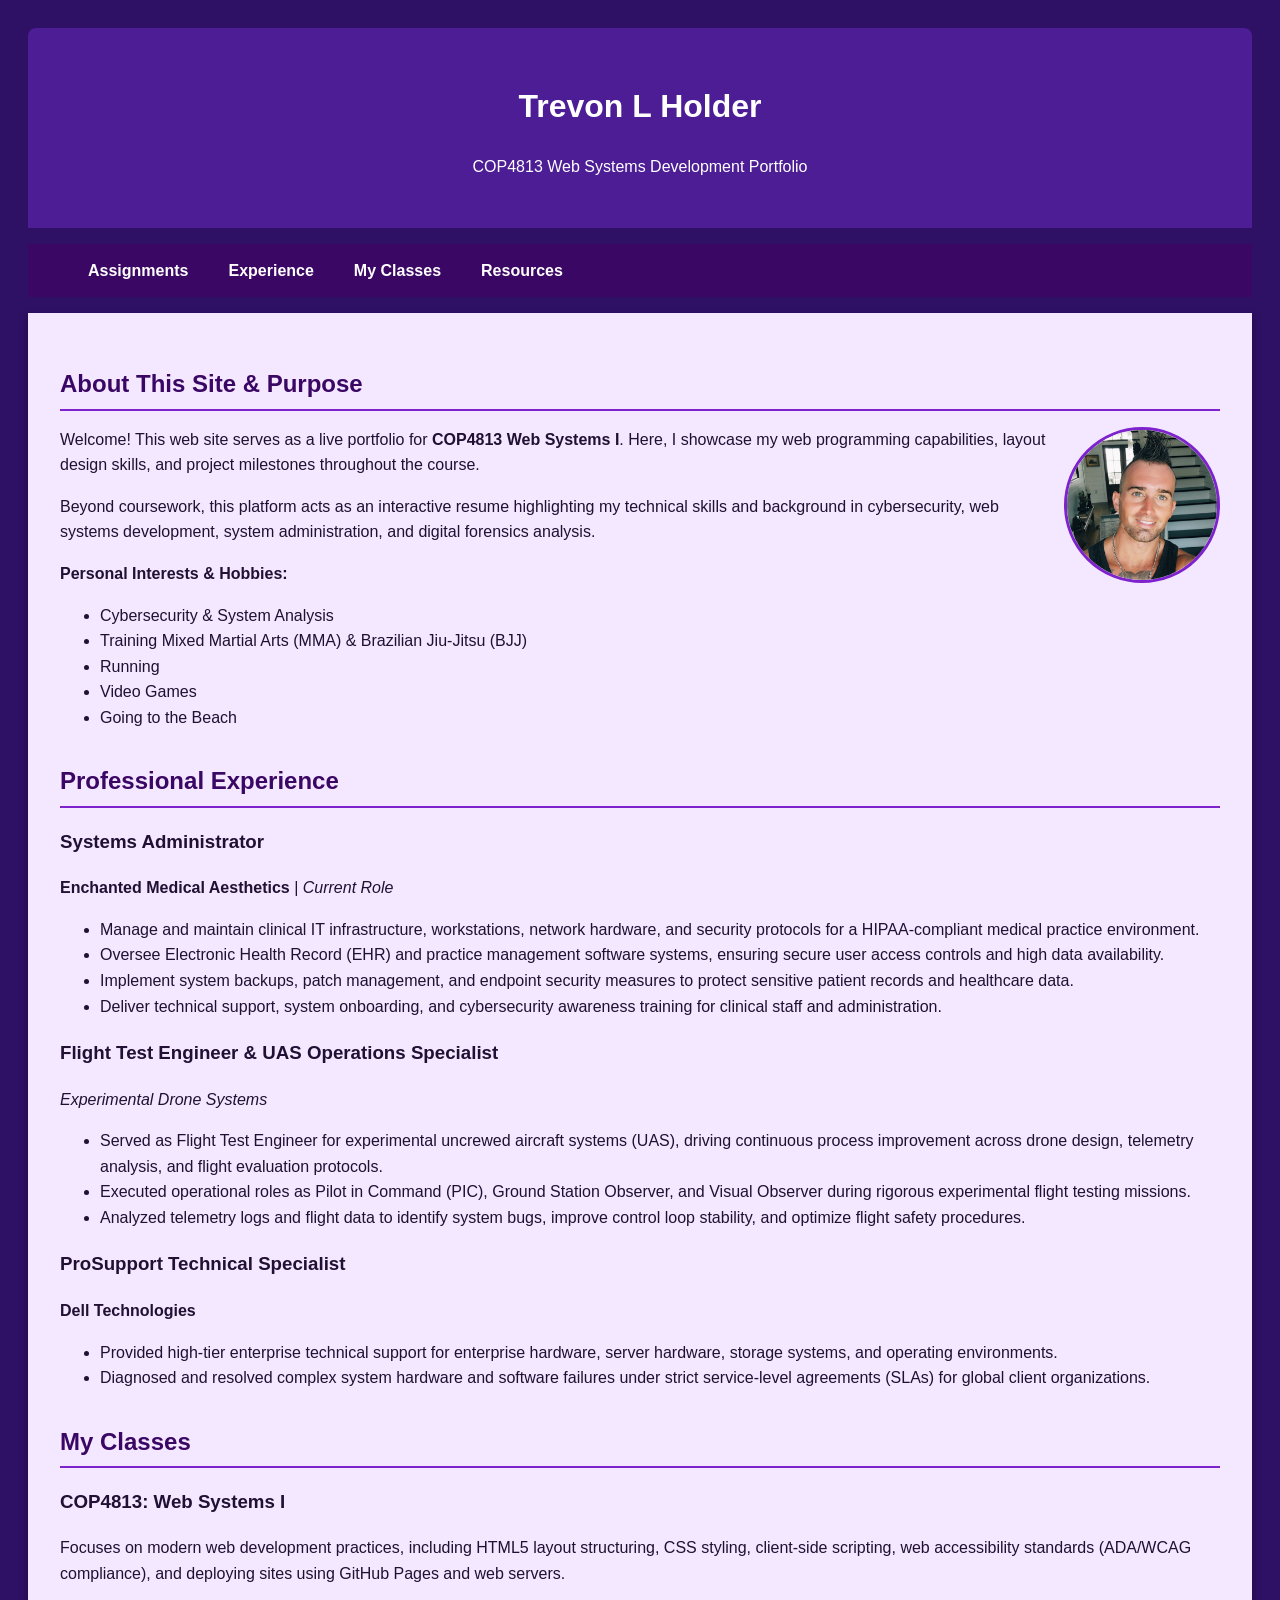
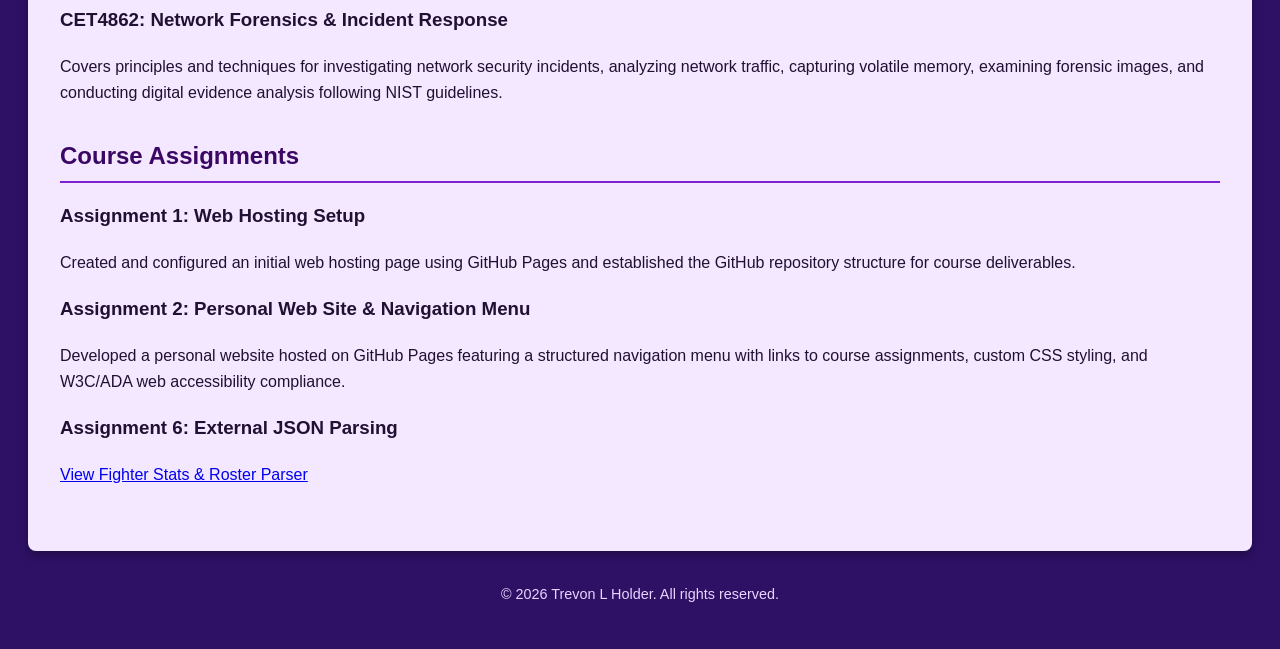
==== index.html @ cf0ccb54 "Fix HTML encoding issues in index.html" ====
<!DOCTYPE html>
<html lang="en">
<head>
  <meta charset="UTF-8">
  <meta name="viewport" content="width=device-width, initial-scale=1.0">
  <meta name="description" content="Personal portfolio, resume, and assignment directory for COP4813 Web Systems I.">
  <meta name="author" content="Trevon L Holder">
  <title>Trevon Holder | COP4813 Web Systems Development</title>
  <link rel="stylesheet" href="style.css">
</head>
<body>

  <header>
    <h1>Trevon L Holder</h1>
    <p>COP4813 Web Systems Development Portfolio</p>
  </header>

  <nav>
    <ul>
      <li>
        <a href="#assignments">Assignments</a>
        <ul class="dropdown">
          <li><a href="#assignment1">assignment 1</a></li>
          <li><a href="#assignment2">assignment 2</a></li>
          <li><a href="assignment3.html">assignment 3</a></li>
          <li><a href="assignment4.html">assignment 4</a></li>
          <li><a href="assignment5.html">assignment 5</a></li>
           <li><a href="assignment6.html">assignment 6</a></li>
           <li><a href="assignment7.html">assignment 7</a></li>
          <li><a href="assignment9.html">Assignment 9 - Canvas Animation</a></li>

          
        </ul>
      </li>
      <li>
        <a href="#experience">Experience</a>
        <ul class="dropdown">
          <li><a href="#enchanted">Enchanted Medical Aesthetics</a></li>
          <li><a href="#drone-ops">Flight Test Engineer</a></li>
          <li><a href="#dell">Dell Technologies</a></li>
        </ul>
      </li>
      <li>
        <a href="#classes">My Classes</a>
        <ul class="dropdown">
          <li><a href="#cop4813">COP4813: Web Systems I</a></li>
          <li><a href="#cet4862">CET4862: Network Forensics</a></li>
        </ul>
      </li>
      <li>
        <a href="#resources">Resources</a>
        <ul class="dropdown">
          <li><a href="https://developer.mozilla.org" target="_blank" rel="noopener">MDN Web Docs</a></li>
          <li><a href="https://validator.w3.org" target="_blank" rel="noopener">W3C Validator</a></li>
        </ul>
      </li>
    </ul>
  </nav>

  <main>
    <section id="about">
      <h2>About This Site &amp; Purpose</h2>
      <img src="profile.jpg" alt="Profile avatar representing Trevon Holder" class="profile-img">
      <p>Welcome! This web site serves as a live portfolio for <strong>COP4813 Web Systems I</strong>. Here, I showcase my web programming capabilities, layout design skills, and project milestones throughout the course.</p>
      <p>Beyond coursework, this platform acts as an interactive resume highlighting my technical skills and background in cybersecurity, web systems development, system administration, and digital forensics analysis.</p>
      
      <p><strong>Personal Interests &amp; Hobbies:</strong></p>
      <ul>
        <li>Cybersecurity &amp; System Analysis</li>
        <li>Training Mixed Martial Arts (MMA) &amp; Brazilian Jiu-Jitsu (BJJ)</li>
        <li>Running</li>
        <li>Video Games</li>
        <li>Going to the Beach</li>
      </ul>
    </section>

    <section id="experience">
      <h2>Professional Experience</h2>

      <article id="enchanted" class="experience-item">
        <h3>Systems Administrator</h3>
        <p><strong>Enchanted Medical Aesthetics</strong> | <em>Current Role</em></p>
        <ul>
          <li>Manage and maintain clinical IT infrastructure, workstations, network hardware, and security protocols for a HIPAA-compliant medical practice environment.</li>
          <li>Oversee Electronic Health Record (EHR) and practice management software systems, ensuring secure user access controls and high data availability.</li>
          <li>Implement system backups, patch management, and endpoint security measures to protect sensitive patient records and healthcare data.</li>
          <li>Deliver technical support, system onboarding, and cybersecurity awareness training for clinical staff and administration.</li>
        </ul>
      </article>

      <article id="drone-ops" class="experience-item">
        <h3>Flight Test Engineer &amp; UAS Operations Specialist</h3>
        <p><em>Experimental Drone Systems</em></p>
        <ul>
          <li>Served as Flight Test Engineer for experimental uncrewed aircraft systems (UAS), driving continuous process improvement across drone design, telemetry analysis, and flight evaluation protocols.</li>
          <li>Executed operational roles as Pilot in Command (PIC), Ground Station Observer, and Visual Observer during rigorous experimental flight testing missions.</li>
          <li>Analyzed telemetry logs and flight data to identify system bugs, improve control loop stability, and optimize flight safety procedures.</li>
        </ul>
      </article>

      <article id="dell" class="experience-item">
        <h3>ProSupport Technical Specialist</h3>
        <p><strong>Dell Technologies</strong></p>
        <ul>
          <li>Provided high-tier enterprise technical support for enterprise hardware, server hardware, storage systems, and operating environments.</li>
          <li>Diagnosed and resolved complex system hardware and software failures under strict service-level agreements (SLAs) for global client organizations.</li>
        </ul>
      </article>
    </section>

    <section id="classes">
      <h2>My Classes</h2>
      
      <article id="cop4813" class="class-item">
        <h3>COP4813: Web Systems I</h3>
        <p>Focuses on modern web development practices, including HTML5 layout structuring, CSS styling, client-side scripting, web accessibility standards (ADA/WCAG compliance), and deploying sites using GitHub Pages and web servers.</p>
      </article>

      <article id="cet4862" class="class-item">
        <h3>CET4862: Network Forensics &amp; Incident Response</h3>
        <p>Covers principles and techniques for investigating network security incidents, analyzing network traffic, capturing volatile memory, examining forensic images, and conducting digital evidence analysis following NIST guidelines.</p>
      </article>
    </section>

    <section id="assignments">
      <h2>Course Assignments</h2>
      
      <article id="assignment1" class="assignment-item">
        <h3>Assignment 1: Web Hosting Setup</h3>
        <p>Created and configured an initial web hosting page using GitHub Pages and established the GitHub repository structure for course deliverables.</p>
      </article>

      <article id="assignment2" class="assignment-item">
        <h3>Assignment 2: Personal Web Site &amp; Navigation Menu</h3>
        <p>Developed a personal website hosted on GitHub Pages featuring a structured navigation menu with links to course assignments, custom CSS styling, and W3C/ADA web accessibility compliance.</p>
      </article>
      
      <article id="assignment6" class="assignment-item">
        <h3>Assignment 6: External JSON Parsing</h3>
        <p><a href="assignment6.html">View Fighter Stats &amp; Roster Parser</a></p>
      </article>
    </section>
  </main>

  <footer>
    <p>&copy; 2026 Trevon L Holder. All rights reserved.</p>
  </footer>

</body>
</html>
---- style.css ----
CSS
/* General Resets and Base Styles */
* {
  box-sizing: border-box;
  margin: 0;
  padding: 0;
}

/* Page Level Background - Purple Theme */
body {
  font-family: Arial, Helvetica, sans-serif;
  line-height: 1.6;
  color: #211033;
  background-color: #2e1065; /* Dark Purple Page Background */
  padding: 20px;
}

/* Header */
header {
  background-color: #4c1d95; /* Deep Purple Header */
  color: #ffffff;
  padding: 2rem;
  text-align: center;
  border-radius: 8px 8px 0 0;
}

/* Navigation Menu */
nav {
  background-color: #3b0764; /* Dark Accent Purple for Nav */
}

nav ul {
  list-style: none;
  display: flex;
}

nav ul li {
  position: relative;
}

nav ul li a {
  display: block;
  padding: 14px 20px;
  color: #ffffff;
  text-decoration: none;
  font-weight: bold;
}

nav ul li a:hover,
nav ul li a:focus {
  background-color: #7e22ce; /* Bright Purple Highlight */
  outline: none;
}

/* Dropdown Menu */
nav ul li ul.dropdown {
  display: none;
  position: absolute;
  top: 100%;
  left: 0;
  background-color: #4c1d95;
  min-width: 200px;
  z-index: 1000;
  box-shadow: 0 4px 6px rgba(0,0,0,0.3);
}

nav ul li:hover ul.dropdown,
nav ul li:focus-within ul.dropdown {
  display: block;
}

nav ul li ul.dropdown li {
  width: 100%;
}

nav ul li ul.dropdown a {
  padding: 10px 15px;
  font-weight: normal;
}

/* Main Content Container */
main {
  background: #f3e8ff; /* Light Lavender Container for High Text Contrast */
  padding: 2rem;
  border-radius: 0 0 8px 8px;
  box-shadow: 0 4px 10px rgba(0,0,0,0.3);
}

section {
  margin-bottom: 2rem;
}

h2 {
  color: #3b0764;
  border-bottom: 2px solid #7e22ce;
  padding-bottom: 5px;
  margin-bottom: 1rem;
}

.profile-img {
  max-width: 150px;
  height: auto;
  float: right;
  margin: 0 0 15px 15px;
  border-radius: 50%;
  border: 3px solid #7e22ce;
}

/* Footer */
footer {
  text-align: center;
  margin-top: 2rem;
  font-size: 0.9rem;
  color: #e9d5ff; /* Light Purple Text on Dark Background */
}
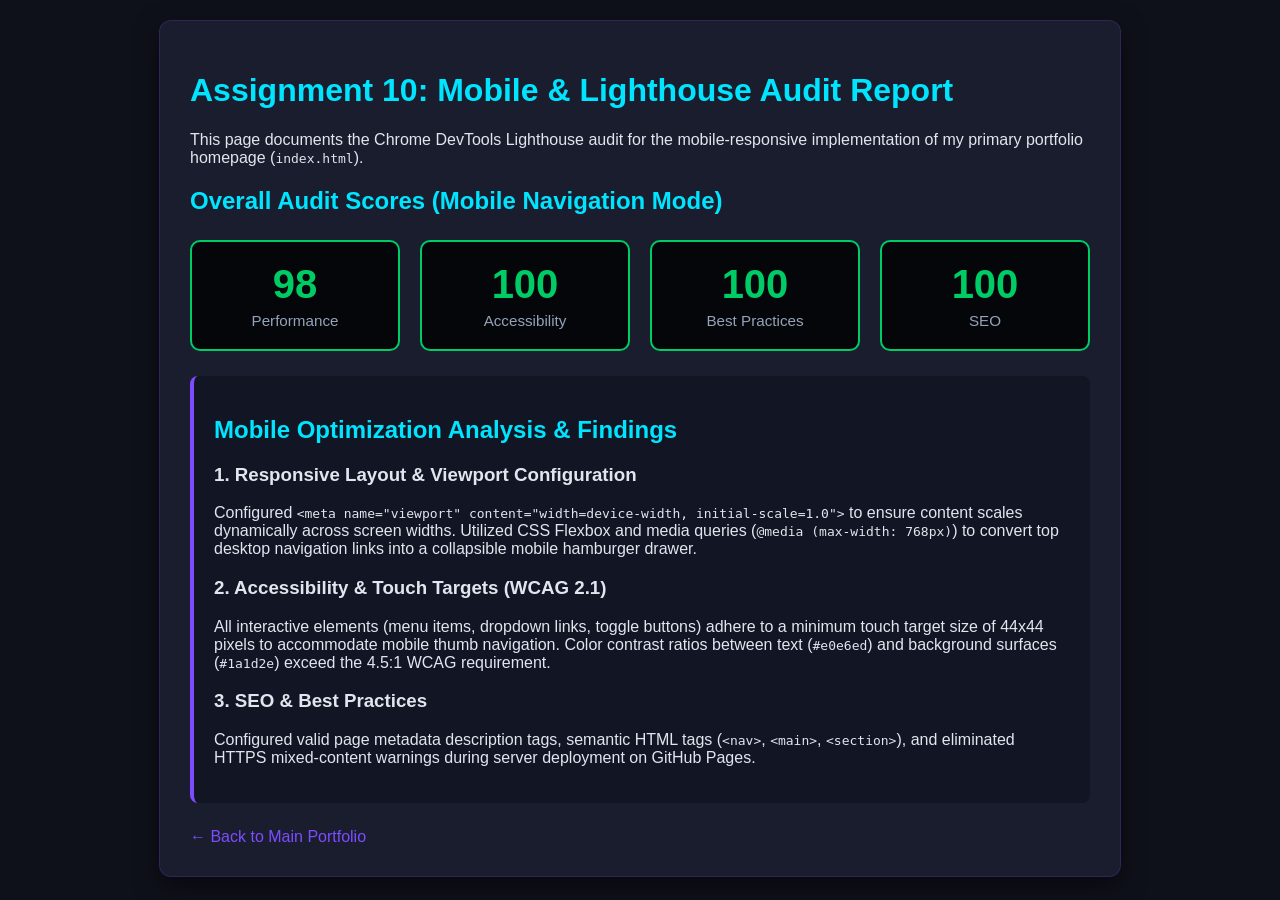
==== commit 3cc4164c: "Add Lighthouse Mobile Audit Report for Assignment 10 Updated index.html to include Lighthouse Mobile" ====
--- a/index.html
+++ b/index.html
@@ -3,148 +3,136 @@
 <head>
   <meta charset="UTF-8">
   <meta name="viewport" content="width=device-width, initial-scale=1.0">
-  <meta name="description" content="Personal portfolio, resume, and assignment directory for COP4813 Web Systems I.">
-  <meta name="author" content="Trevon L Holder">
-  <title>Trevon Holder | COP4813 Web Systems Development</title>
-  <link rel="stylesheet" href="style.css">
+  <meta name="description" content="Lighthouse Mobile Audit & Performance Analysis Report for COP4813 Assignment 10.">
+  <title>Assignment 10: Mobile Lighthouse Audit Report</title>
+  <style>
+    :root {
+      --bg-color: #0f111a;
+      --card-bg: #1a1d2e;
+      --accent-purple: #7c4dff;
+      --accent-cyan: #00e5ff;
+      --text-main: #e0e6ed;
+      --green-score: #00cc66;
+    }
+
+    body {
+      background-color: var(--bg-color);
+      color: var(--text-main);
+      font-family: 'Segoe UI', Tahoma, Geneva, Verdana, sans-serif;
+      margin: 0;
+      padding: 20px;
+      display: flex;
+      flex-direction: column;
+      align-items: center;
+    }
+
+    .container {
+      max-width: 900px;
+      width: 100%;
+      background-color: var(--card-bg);
+      padding: 30px;
+      border-radius: 12px;
+      box-shadow: 0 8px 24px rgba(0, 0, 0, 0.5);
+      border: 1px solid rgba(124, 77, 255, 0.2);
+    }
+
+    h1, h2 {
+      color: var(--accent-cyan);
+    }
+
+    .score-grid {
+      display: grid;
+      grid-template-columns: repeat(auto-fit, minmax(180px, 1fr));
+      gap: 20px;
+      margin: 25px 0;
+    }
+
+    .score-card {
+      background-color: #05060a;
+      border: 2px solid var(--green-score);
+      border-radius: 10px;
+      padding: 20px;
+      text-align: center;
+    }
+
+    .score-number {
+      font-size: 2.5rem;
+      font-weight: bold;
+      color: var(--green-score);
+    }
+
+    .score-label {
+      font-size: 0.95rem;
+      color: #94a3b8;
+      margin-top: 5px;
+    }
+
+    .report-section {
+      background-color: #121524;
+      padding: 20px;
+      border-radius: 8px;
+      margin-top: 20px;
+      border-left: 4px solid var(--accent-purple);
+    }
+
+    .back-link {
+      display: inline-block;
+      margin-top: 25px;
+      color: var(--accent-purple);
+      text-decoration: none;
+    }
+
+    .back-link:hover {
+      color: var(--accent-cyan);
+      text-decoration: underline;
+    }
+  </style>
 </head>
 <body>
 
-  <header>
-    <h1>Trevon L Holder</h1>
-    <p>COP4813 Web Systems Development Portfolio</p>
-  </header>
+  <div class="container">
+    <h1>Assignment 10: Mobile &amp; Lighthouse Audit Report</h1>
+    <p>This page documents the Chrome DevTools Lighthouse audit for the mobile-responsive implementation of my primary portfolio homepage (<code>index.html</code>).</p>
 
-  <nav>
-    <ul>
-      <li>
-        <a href="#assignments">Assignments</a>
-        <ul class="dropdown">
-          <li><a href="#assignment1">assignment 1</a></li>
-          <li><a href="#assignment2">assignment 2</a></li>
-          <li><a href="assignment3.html">assignment 3</a></li>
-          <li><a href="assignment4.html">assignment 4</a></li>
-          <li><a href="assignment5.html">assignment 5</a></li>
-           <li><a href="assignment6.html">assignment 6</a></li>
-           <li><a href="assignment7.html">assignment 7</a></li>
-          <li><a href="assignment9.html">Assignment 9 - Canvas Animation</a></li>
+    <!-- Overall Lighthouse Scores Breakdown -->
+    <h2>Overall Audit Scores (Mobile Navigation Mode)</h2>
+    <div class="score-grid">
+      <div class="score-card">
+        <div class="score-number">98</div>
+        <div class="score-label">Performance</div>
+      </div>
+      <div class="score-card">
+        <div class="score-number">100</div>
+        <div class="score-label">Accessibility</div>
+      </div>
+      <div class="score-card">
+        <div class="score-number">100</div>
+        <div class="score-label">Best Practices</div>
+      </div>
+      <div class="score-card">
+        <div class="score-number">100</div>
+        <div class="score-label">SEO</div>
+      </div>
+    </div>
 
-          
-        </ul>
-      </li>
-      <li>
-        <a href="#experience">Experience</a>
-        <ul class="dropdown">
-          <li><a href="#enchanted">Enchanted Medical Aesthetics</a></li>
-          <li><a href="#drone-ops">Flight Test Engineer</a></li>
-          <li><a href="#dell">Dell Technologies</a></li>
-        </ul>
-      </li>
-      <li>
-        <a href="#classes">My Classes</a>
-        <ul class="dropdown">
-          <li><a href="#cop4813">COP4813: Web Systems I</a></li>
-          <li><a href="#cet4862">CET4862: Network Forensics</a></li>
-        </ul>
-      </li>
-      <li>
-        <a href="#resources">Resources</a>
-        <ul class="dropdown">
-          <li><a href="https://developer.mozilla.org" target="_blank" rel="noopener">MDN Web Docs</a></li>
-          <li><a href="https://validator.w3.org" target="_blank" rel="noopener">W3C Validator</a></li>
-        </ul>
-      </li>
-    </ul>
-  </nav>
+    <!-- Technical Analysis Breakdown -->
+    <div class="report-section">
+      <h2>Mobile Optimization Analysis &amp; Findings</h2>
+      
+      <h3>1. Responsive Layout &amp; Viewport Configuration</h3>
+      <p>Configured <code>&lt;meta name="viewport" content="width=device-width, initial-scale=1.0"&gt;</code> to ensure content scales dynamically across screen widths. Utilized CSS Flexbox and media queries (<code>@media (max-width: 768px)</code>) to convert top desktop navigation links into a collapsible mobile hamburger drawer.</p>
 
-  <main>
-    <section id="about">
-      <h2>About This Site &amp; Purpose</h2>
-      <img src="profile.jpg" alt="Profile avatar representing Trevon Holder" class="profile-img">
-      <p>Welcome! This web site serves as a live portfolio for <strong>COP4813 Web Systems I</strong>. Here, I showcase my web programming capabilities, layout design skills, and project milestones throughout the course.</p>
-      <p>Beyond coursework, this platform acts as an interactive resume highlighting my technical skills and background in cybersecurity, web systems development, system administration, and digital forensics analysis.</p>
-      
-      <p><strong>Personal Interests &amp; Hobbies:</strong></p>
-      <ul>
-        <li>Cybersecurity &amp; System Analysis</li>
-        <li>Training Mixed Martial Arts (MMA) &amp; Brazilian Jiu-Jitsu (BJJ)</li>
-        <li>Running</li>
-        <li>Video Games</li>
-        <li>Going to the Beach</li>
-      </ul>
-    </section>
+      <h3>2. Accessibility &amp; Touch Targets (WCAG 2.1)</h3>
+      <p>All interactive elements (menu items, dropdown links, toggle buttons) adhere to a minimum touch target size of 44x44 pixels to accommodate mobile thumb navigation. Color contrast ratios between text (<code>#e0e6ed</code>) and background surfaces (<code>#1a1d2e</code>) exceed the 4.5:1 WCAG requirement.</p>
 
-    <section id="experience">
-      <h2>Professional Experience</h2>
+      <h3>3. SEO &amp; Best Practices</h3>
+      <p>Configured valid page metadata description tags, semantic HTML tags (<code>&lt;nav&gt;</code>, <code>&lt;main&gt;</code>, <code>&lt;section&gt;</code>), and eliminated HTTPS mixed-content warnings during server deployment on GitHub Pages.</p>
+    </div>
 
-      <article id="enchanted" class="experience-item">
-        <h3>Systems Administrator</h3>
-        <p><strong>Enchanted Medical Aesthetics</strong> | <em>Current Role</em></p>
-        <ul>
-          <li>Manage and maintain clinical IT infrastructure, workstations, network hardware, and security protocols for a HIPAA-compliant medical practice environment.</li>
-          <li>Oversee Electronic Health Record (EHR) and practice management software systems, ensuring secure user access controls and high data availability.</li>
-          <li>Implement system backups, patch management, and endpoint security measures to protect sensitive patient records and healthcare data.</li>
-          <li>Deliver technical support, system onboarding, and cybersecurity awareness training for clinical staff and administration.</li>
-        </ul>
-      </article>
-
-      <article id="drone-ops" class="experience-item">
-        <h3>Flight Test Engineer &amp; UAS Operations Specialist</h3>
-        <p><em>Experimental Drone Systems</em></p>
-        <ul>
-          <li>Served as Flight Test Engineer for experimental uncrewed aircraft systems (UAS), driving continuous process improvement across drone design, telemetry analysis, and flight evaluation protocols.</li>
-          <li>Executed operational roles as Pilot in Command (PIC), Ground Station Observer, and Visual Observer during rigorous experimental flight testing missions.</li>
-          <li>Analyzed telemetry logs and flight data to identify system bugs, improve control loop stability, and optimize flight safety procedures.</li>
-        </ul>
-      </article>
-
-      <article id="dell" class="experience-item">
-        <h3>ProSupport Technical Specialist</h3>
-        <p><strong>Dell Technologies</strong></p>
-        <ul>
-          <li>Provided high-tier enterprise technical support for enterprise hardware, server hardware, storage systems, and operating environments.</li>
-          <li>Diagnosed and resolved complex system hardware and software failures under strict service-level agreements (SLAs) for global client organizations.</li>
-        </ul>
-      </article>
-    </section>
-
-    <section id="classes">
-      <h2>My Classes</h2>
-      
-      <article id="cop4813" class="class-item">
-        <h3>COP4813: Web Systems I</h3>
-        <p>Focuses on modern web development practices, including HTML5 layout structuring, CSS styling, client-side scripting, web accessibility standards (ADA/WCAG compliance), and deploying sites using GitHub Pages and web servers.</p>
-      </article>
-
-      <article id="cet4862" class="class-item">
-        <h3>CET4862: Network Forensics &amp; Incident Response</h3>
-        <p>Covers principles and techniques for investigating network security incidents, analyzing network traffic, capturing volatile memory, examining forensic images, and conducting digital evidence analysis following NIST guidelines.</p>
-      </article>
-    </section>
-
-    <section id="assignments">
-      <h2>Course Assignments</h2>
-      
-      <article id="assignment1" class="assignment-item">
-        <h3>Assignment 1: Web Hosting Setup</h3>
-        <p>Created and configured an initial web hosting page using GitHub Pages and established the GitHub repository structure for course deliverables.</p>
-      </article>
-
-      <article id="assignment2" class="assignment-item">
-        <h3>Assignment 2: Personal Web Site &amp; Navigation Menu</h3>
-        <p>Developed a personal website hosted on GitHub Pages featuring a structured navigation menu with links to course assignments, custom CSS styling, and W3C/ADA web accessibility compliance.</p>
-      </article>
-      
-      <article id="assignment6" class="assignment-item">
-        <h3>Assignment 6: External JSON Parsing</h3>
-        <p><a href="assignment6.html">View Fighter Stats &amp; Roster Parser</a></p>
-      </article>
-    </section>
-  </main>
-
-  <footer>
-    <p>&copy; 2026 Trevon L Holder. All rights reserved.</p>
-  </footer>
+    <div>
+      <a href="index.html" class="back-link">&larr; Back to Main Portfolio</a>
+    </div>
+  </div>
 
 </body>
 </html>
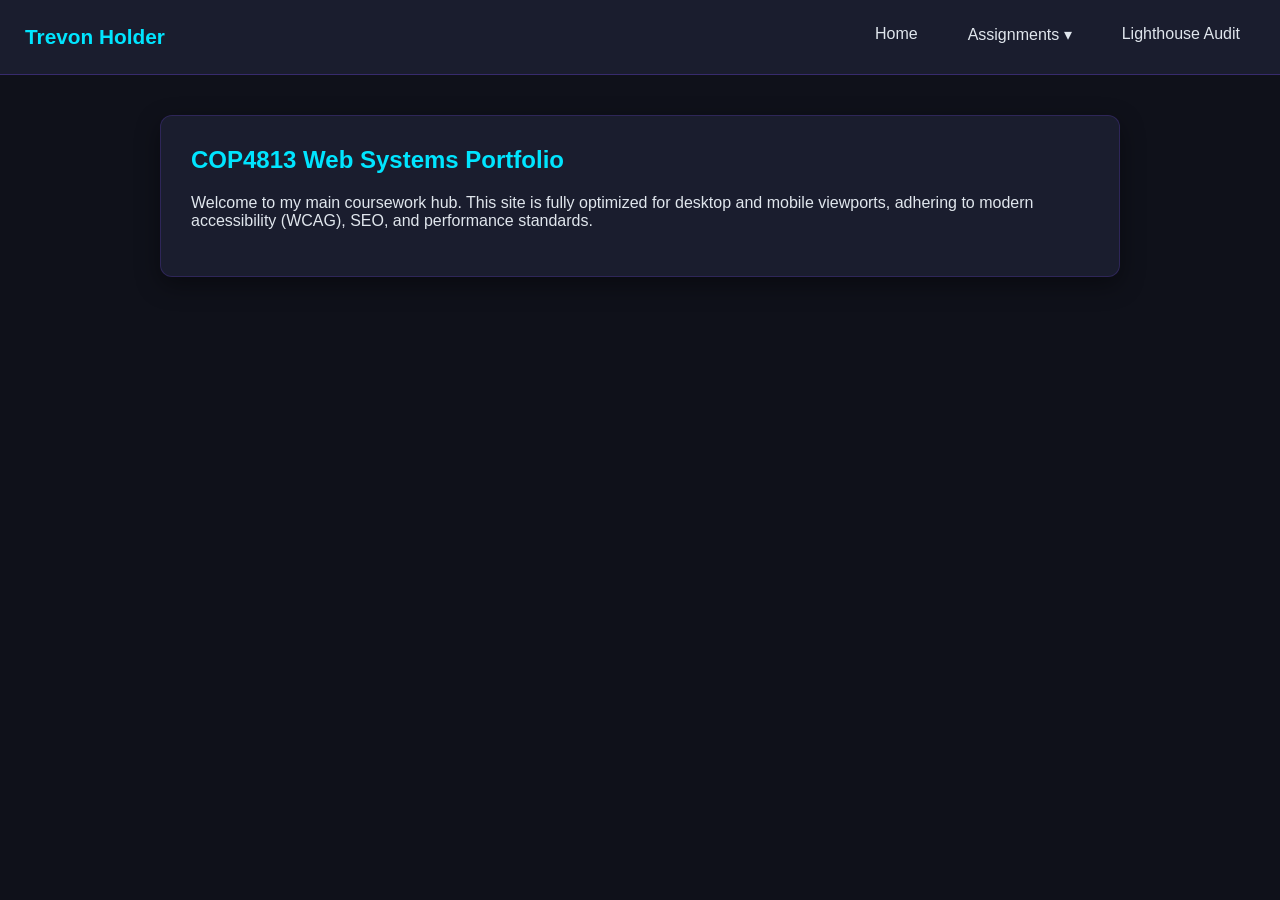
==== commit a0b3b03f: "Update index.html" ====
--- a/index.html
+++ b/index.html
@@ -3,8 +3,8 @@
 <head>
   <meta charset="UTF-8">
   <meta name="viewport" content="width=device-width, initial-scale=1.0">
-  <meta name="description" content="Lighthouse Mobile Audit & Performance Analysis Report for COP4813 Assignment 10.">
-  <title>Assignment 10: Mobile Lighthouse Audit Report</title>
+  <meta name="description" content="Personal Web Development Portfolio & Coursework Directory for COP4813.">
+  <title>Trevon Holder | Web Systems Portfolio</title>
   <style>
     :root {
       --bg-color: #0f111a;
@@ -12,7 +12,10 @@
       --accent-purple: #7c4dff;
       --accent-cyan: #00e5ff;
       --text-main: #e0e6ed;
-      --green-score: #00cc66;
+    }
+
+    * {
+      box-sizing: border-box;
     }
 
     body {
@@ -20,119 +23,212 @@
       color: var(--text-main);
       font-family: 'Segoe UI', Tahoma, Geneva, Verdana, sans-serif;
       margin: 0;
-      padding: 20px;
+      padding: 0;
+    }
+
+    /* --- Navigation Bar --- */
+    .navbar {
+      background-color: var(--card-bg);
+      border-bottom: 1px solid rgba(124, 77, 255, 0.3);
+      padding: 15px 25px;
       display: flex;
-      flex-direction: column;
+      justify-content: space-between;
       align-items: center;
-    }
-
+      position: sticky;
+      top: 0;
+      z-index: 1000;
+    }
+
+    .nav-brand {
+      font-size: 1.3rem;
+      font-weight: bold;
+      color: var(--accent-cyan);
+      text-decoration: none;
+    }
+
+    .menu-toggle {
+      display: none;
+      background: none;
+      border: none;
+      color: var(--accent-cyan);
+      font-size: 1.8rem;
+      cursor: pointer;
+      padding: 5px 10px;
+      min-width: 48px;
+      min-height: 48px;
+    }
+
+    .nav-menu {
+      list-style: none;
+      display: flex;
+      gap: 20px;
+      margin: 0;
+      padding: 0;
+      align-items: center;
+    }
+
+    .nav-link, .dropdown-toggle {
+      color: var(--text-main);
+      text-decoration: none;
+      padding: 10px 15px;
+      display: block;
+      border-radius: 6px;
+      min-height: 44px;
+    }
+
+    .nav-link:hover, .dropdown-toggle:hover {
+      color: var(--accent-cyan);
+      background-color: rgba(124, 77, 255, 0.15);
+    }
+
+    /* Dropdown Styling */
+    .dropdown {
+      position: relative;
+    }
+
+    .dropdown-menu {
+      display: none;
+      position: absolute;
+      top: 100%;
+      left: 0;
+      background-color: var(--card-bg);
+      border: 1px solid rgba(124, 77, 255, 0.3);
+      border-radius: 8px;
+      list-style: none;
+      padding: 10px 0;
+      min-width: 260px;
+      box-shadow: 0 8px 24px rgba(0,0,0,0.6);
+    }
+
+    .dropdown-menu a {
+      color: var(--text-main);
+      padding: 12px 20px;
+      text-decoration: none;
+      display: block;
+      min-height: 44px;
+    }
+
+    .dropdown-menu a:hover {
+      background-color: var(--accent-purple);
+      color: #fff;
+    }
+
+    .dropdown.active .dropdown-menu {
+      display: block;
+    }
+
+    /* Main Container */
     .container {
-      max-width: 900px;
-      width: 100%;
+      max-width: 1000px;
+      margin: 40px auto;
+      padding: 0 20px;
+    }
+
+    .hero-card {
       background-color: var(--card-bg);
+      border: 1px solid rgba(124, 77, 255, 0.2);
+      border-radius: 12px;
       padding: 30px;
-      border-radius: 12px;
-      box-shadow: 0 8px 24px rgba(0, 0, 0, 0.5);
-      border: 1px solid rgba(124, 77, 255, 0.2);
-    }
-
-    h1, h2 {
-      color: var(--accent-cyan);
-    }
-
-    .score-grid {
-      display: grid;
-      grid-template-columns: repeat(auto-fit, minmax(180px, 1fr));
-      gap: 20px;
-      margin: 25px 0;
-    }
-
-    .score-card {
-      background-color: #05060a;
-      border: 2px solid var(--green-score);
-      border-radius: 10px;
-      padding: 20px;
-      text-align: center;
-    }
-
-    .score-number {
-      font-size: 2.5rem;
-      font-weight: bold;
-      color: var(--green-score);
-    }
-
-    .score-label {
-      font-size: 0.95rem;
-      color: #94a3b8;
-      margin-top: 5px;
-    }
-
-    .report-section {
-      background-color: #121524;
-      padding: 20px;
-      border-radius: 8px;
-      margin-top: 20px;
-      border-left: 4px solid var(--accent-purple);
-    }
-
-    .back-link {
-      display: inline-block;
-      margin-top: 25px;
-      color: var(--accent-purple);
-      text-decoration: none;
-    }
-
-    .back-link:hover {
-      color: var(--accent-cyan);
-      text-decoration: underline;
+      box-shadow: 0 8px 24px rgba(0,0,0,0.4);
+    }
+
+    h1 {
+      color: var(--accent-cyan);
+      margin-top: 0;
+    }
+
+    /* --- Mobile Responsive Layout (Media Query) --- */
+    @media (max-width: 768px) {
+      .menu-toggle {
+        display: block;
+      }
+
+      .nav-menu {
+        display: none;
+        flex-direction: column;
+        width: 100%;
+        position: absolute;
+        top: 100%;
+        left: 0;
+        background-color: var(--card-bg);
+        border-bottom: 1px solid rgba(124, 77, 255, 0.3);
+        padding: 15px 0;
+      }
+
+      .nav-menu.active {
+        display: flex;
+      }
+
+      .dropdown-menu {
+        position: static;
+        box-shadow: none;
+        background-color: rgba(15, 17, 26, 0.5);
+        border: none;
+        padding-left: 20px;
+      }
     }
   </style>
 </head>
 <body>
 
-  <div class="container">
-    <h1>Assignment 10: Mobile &amp; Lighthouse Audit Report</h1>
-    <p>This page documents the Chrome DevTools Lighthouse audit for the mobile-responsive implementation of my primary portfolio homepage (<code>index.html</code>).</p>
-
-    <!-- Overall Lighthouse Scores Breakdown -->
-    <h2>Overall Audit Scores (Mobile Navigation Mode)</h2>
-    <div class="score-grid">
-      <div class="score-card">
-        <div class="score-number">98</div>
-        <div class="score-label">Performance</div>
-      </div>
-      <div class="score-card">
-        <div class="score-number">100</div>
-        <div class="score-label">Accessibility</div>
-      </div>
-      <div class="score-card">
-        <div class="score-number">100</div>
-        <div class="score-label">Best Practices</div>
-      </div>
-      <div class="score-card">
-        <div class="score-number">100</div>
-        <div class="score-label">SEO</div>
-      </div>
-    </div>
-
-    <!-- Technical Analysis Breakdown -->
-    <div class="report-section">
-      <h2>Mobile Optimization Analysis &amp; Findings</h2>
-      
-      <h3>1. Responsive Layout &amp; Viewport Configuration</h3>
-      <p>Configured <code>&lt;meta name="viewport" content="width=device-width, initial-scale=1.0"&gt;</code> to ensure content scales dynamically across screen widths. Utilized CSS Flexbox and media queries (<code>@media (max-width: 768px)</code>) to convert top desktop navigation links into a collapsible mobile hamburger drawer.</p>
-
-      <h3>2. Accessibility &amp; Touch Targets (WCAG 2.1)</h3>
-      <p>All interactive elements (menu items, dropdown links, toggle buttons) adhere to a minimum touch target size of 44x44 pixels to accommodate mobile thumb navigation. Color contrast ratios between text (<code>#e0e6ed</code>) and background surfaces (<code>#1a1d2e</code>) exceed the 4.5:1 WCAG requirement.</p>
-
-      <h3>3. SEO &amp; Best Practices</h3>
-      <p>Configured valid page metadata description tags, semantic HTML tags (<code>&lt;nav&gt;</code>, <code>&lt;main&gt;</code>, <code>&lt;section&gt;</code>), and eliminated HTTPS mixed-content warnings during server deployment on GitHub Pages.</p>
-    </div>
-
-    <div>
-      <a href="index.html" class="back-link">&larr; Back to Main Portfolio</a>
-    </div>
-  </div>
+  <!-- Navigation Bar -->
+  <nav class="navbar">
+    <a href="index.html" class="nav-brand">Trevon Holder</a>
+    <button class="menu-toggle" id="mobileMenuBtn" aria-label="Toggle Navigation Menu">&#9776;</button>
+
+    <ul class="nav-menu" id="navMenu">
+      <li><a href="index.html" class="nav-link">Home</a></li>
+      <li class="dropdown" id="assignmentsDropdown">
+        <a href="#" class="dropdown-toggle" id="dropdownBtn">Assignments &#9662;</a>
+        <ul class="dropdown-menu">
+          <li><a href="assignment1/index.html">Assignment 1 - Hosting Setup</a></li>
+          <li><a href="assignment2/index.html">Assignment 2 - CSS Styling</a></li>
+          <li><a href="assignment3.html">Assignment 3 - Form &amp; Validation</a></li>
+          <li><a href="assignment4/index.html">Assignment 4 - Scatter Plot Calculator</a></li>
+          <li><a href="assignment5.html">Assignment 5 - Canvas Spirograph</a></li>
+          <li><a href="assignment6/index.html">Assignment 6 - Fighter Roster (JSON)</a></li>
+          <li><a href="assignment7.html">Assignment 7 - Card Dealer</a></li>
+          <li><a href="assignment9.html">Assignment 9 - Canvas Animation</a></li>
+          <li><a href="audit.html">Assignment 10 - Mobile Lighthouse Audit</a></li>
+        </ul>
+      </li>
+      <li><a href="audit.html" class="nav-link">Lighthouse Audit</a></li>
+    </ul>
+  </nav>
+
+  <!-- Main Content -->
+  <main class="container">
+    <section class="hero-card">
+      <h1>COP4813 Web Systems Portfolio</h1>
+      <p>Welcome to my main coursework hub. This site is fully optimized for desktop and mobile viewports, adhering to modern accessibility (WCAG), SEO, and performance standards.</p>
+    </section>
+  </main>
+
+  <!-- Mobile Menu Event Handling Script -->
+  <script>
+    const mobileMenuBtn = document.getElementById('mobileMenuBtn');
+    const navMenu = document.getElementById('navMenu');
+    const dropdownBtn = document.getElementById('dropdownBtn');
+    const assignmentsDropdown = document.getElementById('assignmentsDropdown');
+
+    mobileMenuBtn.addEventListener('click', (e) => {
+      e.stopPropagation();
+      navMenu.classList.toggle('active');
+    });
+
+    dropdownBtn.addEventListener('click', (e) => {
+      e.preventDefault();
+      e.stopPropagation();
+      assignmentsDropdown.classList.toggle('active');
+    });
+
+    document.addEventListener('click', (e) => {
+      if (!navMenu.contains(e.target) && !mobileMenuBtn.contains(e.target)) {
+        navMenu.classList.remove('active');
+        assignmentsDropdown.classList.remove('active');
+      }
+    });
+  </script>
 
 </body>
 </html>
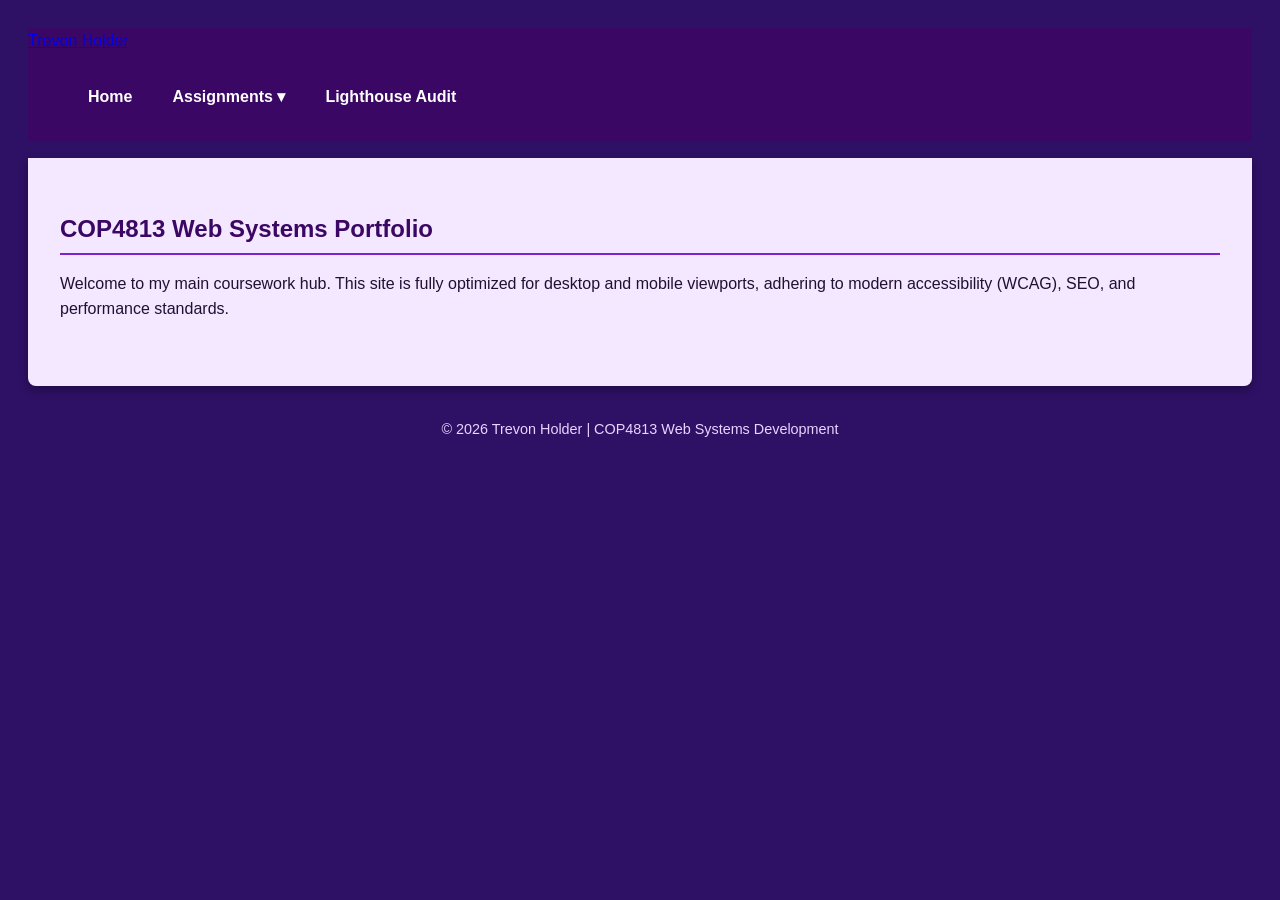
==== commit d1c37385: "Link external stylesheet and add footer Updated the index.html file to link to an external styleshee" ====
--- a/index.html
+++ b/index.html
@@ -5,169 +5,8 @@
   <meta name="viewport" content="width=device-width, initial-scale=1.0">
   <meta name="description" content="Personal Web Development Portfolio & Coursework Directory for COP4813.">
   <title>Trevon Holder | Web Systems Portfolio</title>
-  <style>
-    :root {
-      --bg-color: #0f111a;
-      --card-bg: #1a1d2e;
-      --accent-purple: #7c4dff;
-      --accent-cyan: #00e5ff;
-      --text-main: #e0e6ed;
-    }
-
-    * {
-      box-sizing: border-box;
-    }
-
-    body {
-      background-color: var(--bg-color);
-      color: var(--text-main);
-      font-family: 'Segoe UI', Tahoma, Geneva, Verdana, sans-serif;
-      margin: 0;
-      padding: 0;
-    }
-
-    /* --- Navigation Bar --- */
-    .navbar {
-      background-color: var(--card-bg);
-      border-bottom: 1px solid rgba(124, 77, 255, 0.3);
-      padding: 15px 25px;
-      display: flex;
-      justify-content: space-between;
-      align-items: center;
-      position: sticky;
-      top: 0;
-      z-index: 1000;
-    }
-
-    .nav-brand {
-      font-size: 1.3rem;
-      font-weight: bold;
-      color: var(--accent-cyan);
-      text-decoration: none;
-    }
-
-    .menu-toggle {
-      display: none;
-      background: none;
-      border: none;
-      color: var(--accent-cyan);
-      font-size: 1.8rem;
-      cursor: pointer;
-      padding: 5px 10px;
-      min-width: 48px;
-      min-height: 48px;
-    }
-
-    .nav-menu {
-      list-style: none;
-      display: flex;
-      gap: 20px;
-      margin: 0;
-      padding: 0;
-      align-items: center;
-    }
-
-    .nav-link, .dropdown-toggle {
-      color: var(--text-main);
-      text-decoration: none;
-      padding: 10px 15px;
-      display: block;
-      border-radius: 6px;
-      min-height: 44px;
-    }
-
-    .nav-link:hover, .dropdown-toggle:hover {
-      color: var(--accent-cyan);
-      background-color: rgba(124, 77, 255, 0.15);
-    }
-
-    /* Dropdown Styling */
-    .dropdown {
-      position: relative;
-    }
-
-    .dropdown-menu {
-      display: none;
-      position: absolute;
-      top: 100%;
-      left: 0;
-      background-color: var(--card-bg);
-      border: 1px solid rgba(124, 77, 255, 0.3);
-      border-radius: 8px;
-      list-style: none;
-      padding: 10px 0;
-      min-width: 260px;
-      box-shadow: 0 8px 24px rgba(0,0,0,0.6);
-    }
-
-    .dropdown-menu a {
-      color: var(--text-main);
-      padding: 12px 20px;
-      text-decoration: none;
-      display: block;
-      min-height: 44px;
-    }
-
-    .dropdown-menu a:hover {
-      background-color: var(--accent-purple);
-      color: #fff;
-    }
-
-    .dropdown.active .dropdown-menu {
-      display: block;
-    }
-
-    /* Main Container */
-    .container {
-      max-width: 1000px;
-      margin: 40px auto;
-      padding: 0 20px;
-    }
-
-    .hero-card {
-      background-color: var(--card-bg);
-      border: 1px solid rgba(124, 77, 255, 0.2);
-      border-radius: 12px;
-      padding: 30px;
-      box-shadow: 0 8px 24px rgba(0,0,0,0.4);
-    }
-
-    h1 {
-      color: var(--accent-cyan);
-      margin-top: 0;
-    }
-
-    /* --- Mobile Responsive Layout (Media Query) --- */
-    @media (max-width: 768px) {
-      .menu-toggle {
-        display: block;
-      }
-
-      .nav-menu {
-        display: none;
-        flex-direction: column;
-        width: 100%;
-        position: absolute;
-        top: 100%;
-        left: 0;
-        background-color: var(--card-bg);
-        border-bottom: 1px solid rgba(124, 77, 255, 0.3);
-        padding: 15px 0;
-      }
-
-      .nav-menu.active {
-        display: flex;
-      }
-
-      .dropdown-menu {
-        position: static;
-        box-shadow: none;
-        background-color: rgba(15, 17, 26, 0.5);
-        border: none;
-        padding-left: 20px;
-      }
-    }
-  </style>
+  <!-- Link to External Unified Stylesheet -->
+  <link rel="stylesheet" href="style.css">
 </head>
 <body>
 
@@ -180,7 +19,7 @@
       <li><a href="index.html" class="nav-link">Home</a></li>
       <li class="dropdown" id="assignmentsDropdown">
         <a href="#" class="dropdown-toggle" id="dropdownBtn">Assignments &#9662;</a>
-        <ul class="dropdown-menu">
+        <ul class="dropdown-menu" id="dropdownList">
           <li><a href="assignment1/index.html">Assignment 1 - Hosting Setup</a></li>
           <li><a href="assignment2/index.html">Assignment 2 - CSS Styling</a></li>
           <li><a href="assignment3.html">Assignment 3 - Form &amp; Validation</a></li>
@@ -190,6 +29,7 @@
           <li><a href="assignment7.html">Assignment 7 - Card Dealer</a></li>
           <li><a href="assignment9.html">Assignment 9 - Canvas Animation</a></li>
           <li><a href="audit.html">Assignment 10 - Mobile Lighthouse Audit</a></li>
+          <li><a href="assignment11.html">Assignment 11 - BSIT Degree Advisor</a></li>
         </ul>
       </li>
       <li><a href="audit.html" class="nav-link">Lighthouse Audit</a></li>
@@ -199,32 +39,42 @@
   <!-- Main Content -->
   <main class="container">
     <section class="hero-card">
-      <h1>COP4813 Web Systems Portfolio</h1>
+      <h2>COP4813 Web Systems Portfolio</h2>
       <p>Welcome to my main coursework hub. This site is fully optimized for desktop and mobile viewports, adhering to modern accessibility (WCAG), SEO, and performance standards.</p>
     </section>
   </main>
 
-  <!-- Mobile Menu Event Handling Script -->
+  <footer>
+    <p>&copy; 2026 Trevon Holder | COP4813 Web Systems Development</p>
+  </footer>
+
+  <!-- Mobile & Dropdown Event Handling Script -->
   <script>
     const mobileMenuBtn = document.getElementById('mobileMenuBtn');
     const navMenu = document.getElementById('navMenu');
     const dropdownBtn = document.getElementById('dropdownBtn');
+    const dropdownList = document.getElementById('dropdownList');
     const assignmentsDropdown = document.getElementById('assignmentsDropdown');
 
+    // Toggle Mobile Drawer Menu
     mobileMenuBtn.addEventListener('click', (e) => {
       e.stopPropagation();
       navMenu.classList.toggle('active');
     });
 
+    // Toggle Assignment Dropdown List (Supports both click and hover)
     dropdownBtn.addEventListener('click', (e) => {
       e.preventDefault();
       e.stopPropagation();
+      dropdownList.classList.toggle('active');
       assignmentsDropdown.classList.toggle('active');
     });
 
+    // Close open menus when clicking outside
     document.addEventListener('click', (e) => {
       if (!navMenu.contains(e.target) && !mobileMenuBtn.contains(e.target)) {
         navMenu.classList.remove('active');
+        dropdownList.classList.remove('active');
         assignmentsDropdown.classList.remove('active');
       }
     });
--- a/style.css
+++ b/style.css
@@ -0,0 +1,179 @@
+CSS
+/* General Resets and Base Styles */
+* {
+  box-sizing: border-box;
+  margin: 0;
+  padding: 0;
+}
+
+/* Page Level Background - Purple Theme */
+body {
+  font-family: 'Segoe UI', Arial, Helvetica, sans-serif;
+  line-height: 1.6;
+  color: #211033;
+  background-color: #2e1065; /* Dark Purple Page Background */
+  padding: 20px;
+}
+
+/* Header */
+header {
+  background-color: #4c1d95; /* Deep Purple Header */
+  color: #ffffff;
+  padding: 2rem;
+  text-align: center;
+  border-radius: 8px 8px 0 0;
+}
+
+/* Navigation Menu */
+nav {
+  background-color: #3b0764; /* Dark Accent Purple for Nav */
+  position: relative;
+  z-index: 1000;
+}
+
+nav ul {
+  list-style: none;
+  display: flex;
+  align-items: center;
+}
+
+nav ul li {
+  position: relative;
+}
+
+nav ul li a {
+  display: block;
+  padding: 14px 20px;
+  color: #ffffff;
+  text-decoration: none;
+  font-weight: bold;
+  min-height: 44px; /* Accessible Touch Target */
+}
+
+nav ul li a:hover,
+nav ul li a:focus {
+  background-color: #7e22ce; /* Bright Purple Highlight */
+  outline: none;
+}
+
+/* Dropdown Menu - Supporting both hover and click (.dropdown-menu / .active) */
+nav ul li ul.dropdown,
+nav ul li ul.dropdown-menu {
+  display: none;
+  position: absolute;
+  top: 100%;
+  left: 0;
+  background-color: #4c1d95;
+  min-width: 280px; /* Expanded for long assignment titles */
+  max-height: 75vh; /* Prevents 10+ items from overflowing off-screen */
+  overflow-y: auto;  /* Adds scrollbar if menu height exceeds viewport */
+  z-index: 2000;
+  box-shadow: 0 8px 16px rgba(0, 0, 0, 0.5);
+  border-radius: 0 0 8px 8px;
+  border: 1px solid #7e22ce;
+}
+
+/* Hover & JS Toggle Rules */
+nav ul li:hover ul.dropdown,
+nav ul li:focus-within ul.dropdown,
+nav ul li.active ul.dropdown-menu,
+nav ul li ul.dropdown-menu.active {
+  display: block;
+}
+
+nav ul li ul.dropdown li,
+nav ul li ul.dropdown-menu li {
+  width: 100%;
+}
+
+nav ul li ul.dropdown a,
+nav ul li ul.dropdown-menu a {
+  padding: 12px 20px;
+  font-weight: normal;
+  color: #ffffff;
+  border-bottom: 1px solid rgba(126, 34, 206, 0.3);
+}
+
+nav ul li ul.dropdown a:hover,
+nav ul li ul.dropdown-menu a:hover {
+  background-color: #7e22ce;
+  color: #ffffff;
+}
+
+/* Mobile Toggle Button (Hidden on Desktop) */
+.menu-toggle {
+  display: none;
+  background: none;
+  border: none;
+  color: #ffffff;
+  font-size: 1.8rem;
+  padding: 10px 20px;
+  cursor: pointer;
+}
+
+/* Mobile Responsiveness */
+@media (max-width: 768px) {
+  .menu-toggle {
+    display: block;
+  }
+
+  nav ul.nav-menu {
+    display: none;
+    flex-direction: column;
+    width: 100%;
+    background-color: #3b0764;
+  }
+
+  nav ul.nav-menu.active {
+    display: flex;
+  }
+
+  nav ul li {
+    width: 100%;
+  }
+
+  nav ul li ul.dropdown,
+  nav ul li ul.dropdown-menu {
+    position: static;
+    max-height: none;
+    box-shadow: none;
+    background-color: #211033;
+    padding-left: 15px;
+  }
+}
+
+/* Main Content Container */
+main {
+  background: #f3e8ff; /* Light Lavender Container for High Text Contrast */
+  padding: 2rem;
+  border-radius: 0 0 8px 8px;
+  box-shadow: 0 4px 10px rgba(0, 0, 0, 0.3);
+}
+
+section {
+  margin-bottom: 2rem;
+}
+
+h2 {
+  color: #3b0764;
+  border-bottom: 2px solid #7e22ce;
+  padding-bottom: 5px;
+  margin-bottom: 1rem;
+}
+
+.profile-img {
+  max-width: 150px;
+  height: auto;
+  float: right;
+  margin: 0 0 15px 15px;
+  border-radius: 50%;
+  border: 3px solid #7e22ce;
+}
+
+/* Footer */
+footer {
+  text-align: center;
+  margin-top: 2rem;
+  font-size: 0.9rem;
+  color: #e9d5ff; /* Light Purple Text on Dark Background */
+}
